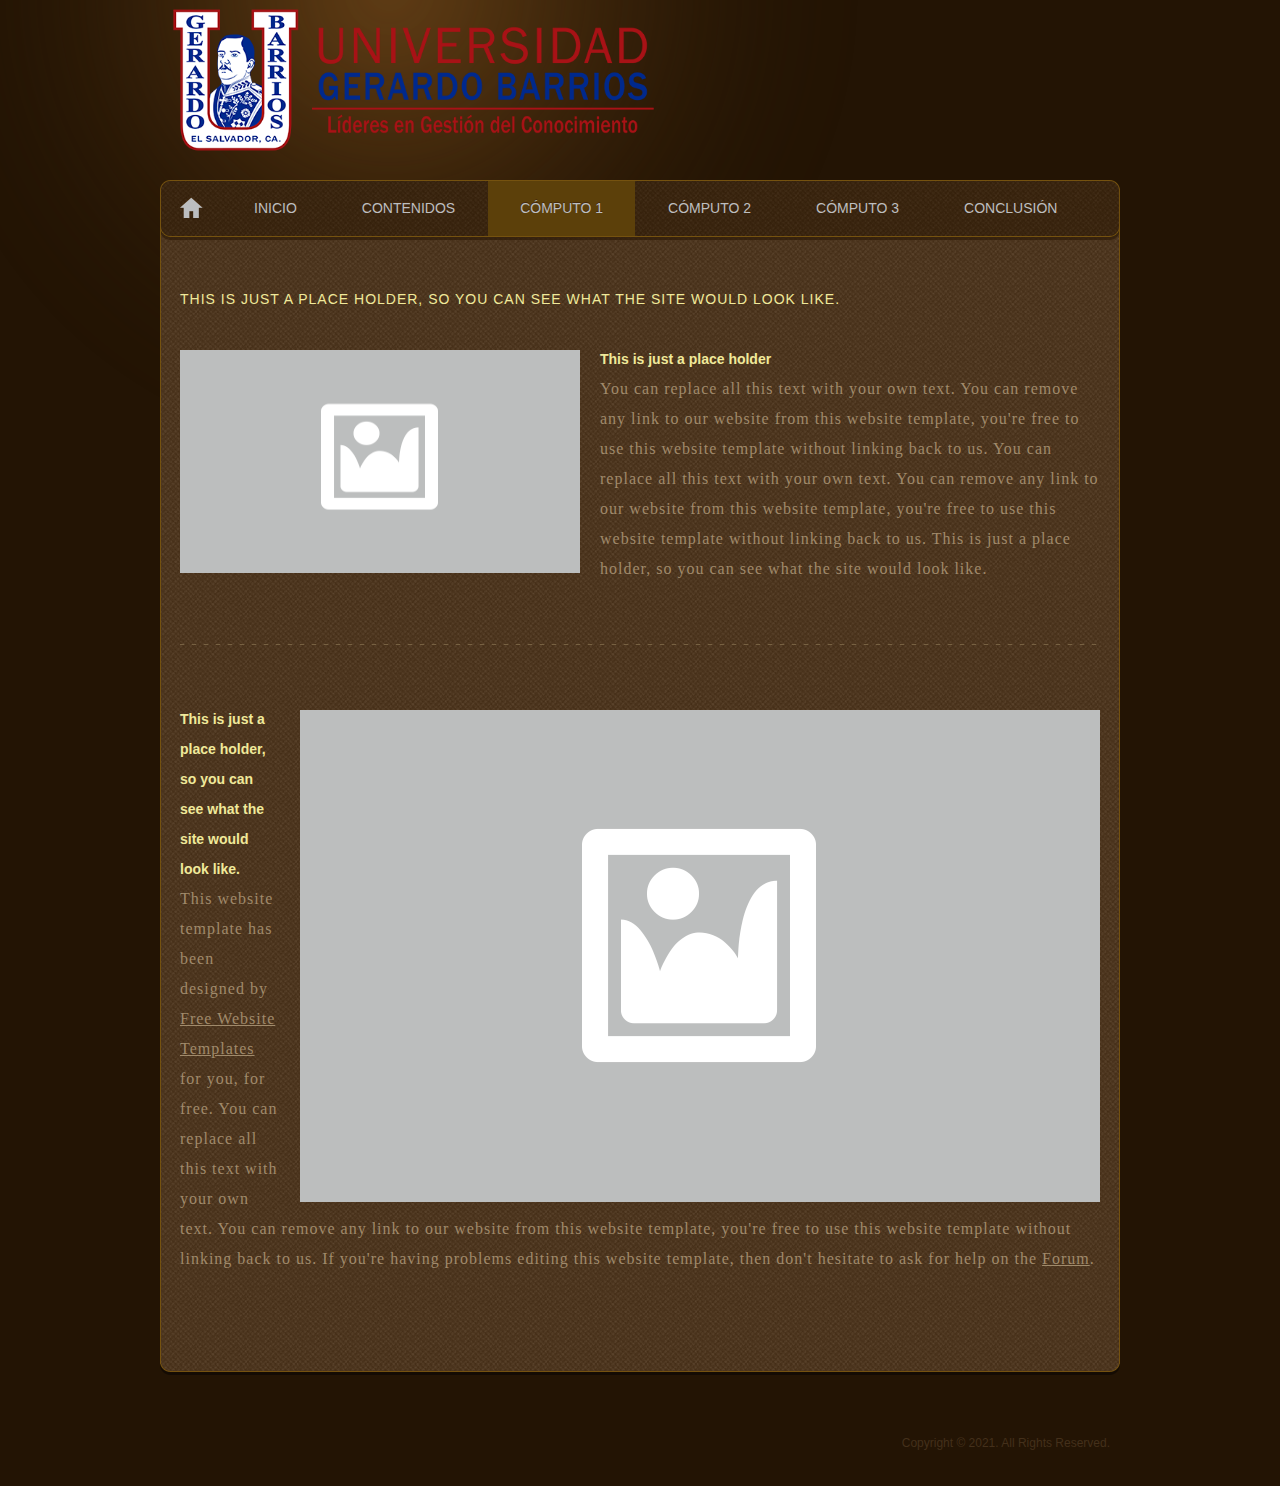
==== computo1.html @ b7d71bd1 "Initial commit" ====
<!DOCTYPE html>
<html>
<head>
	<meta charset="UTF-8">
	<title>Computo 1</title>
	<link rel="stylesheet" href="css/style.css" type="text/css">
</head>
<body>
	<div id="page">
		<div id="header">
			<a href="index.html" id="logo"><img src="images/logo.png" height="160"></a>
				<ul id="navigation">
					<li>
						<a href="index.html" title="Home"></a>
					</li>
					<li>
						<a href="introduccion.html">Inicio</a>
					</li>
					<li>
						<a href="contenidos.html">Contenidos</a>
					</li>
					<li class="selected">
						<a href="computo1.html">Cómputo 1</a>
					</li>
					<li>
						<a href="computo2.html">Cómputo 2</a>
					</li>
					<li>
						<a href="computo3.html">Cómputo 3</a>
					</li>
					<li class="last-child">
						<a href="conclusion.html">Conclusión</a>
					</li>
				</ul>
		</div>
		<div id="contents">
			<div class="background">
				<div id="news">
					<h4>This is just a place holder, so you can see what the site would look like.</h4>
					<ul>
						<li>
							<img src="images/foto.png" alt="Img" height="223" width="400">
							<p>
								<em>This is just a place holder</em> You can replace all this text with your own text. You can remove any link to our website from this website template, you're free to use this website template without linking back to us. You can replace all this text with your own text. You can remove any link to our website from this website template, you're free to use this website template without linking back to us. This is just a place holder, so you can see what the site would look like.
							</p>
						</li>
						<li>
							<img src="images/foto.png" alt="Img">
							<p>
								<em>This is just a place holder, so you can see what the site would look like.</em> This website template has been designed by <a href="http://www.freewebsitetemplates.com/">Free Website Templates</a> for you, for free. You can replace all this text with your own text. You can remove any link to our website from this website template, you're free to use this website template without linking back to us. If you're having problems editing this website template, then don't hesitate to ask for help on the <a href="http://www.freewebsitetemplates.com/forums/">Forum</a>.
							</p>
						</li>
					</ul>
				</div>
			</div>
		</div>
		<div id="footer">
			<p>
				Copyright &copy; 2021. All Rights Reserved.
			</p>
		</div>
	</div>
</body>
</html>
---- css/style.css ----
/* Website template by freewebsitetemplates.com */
body {
	background: #231404 url(../images/highlight.png) no-repeat left top;
	font-family: Arial, Helvetica, sans-serif;
	margin: 0;
}
#page {
	width: 960px;
	margin: 0 auto;
	position: relative;
}
img {
	border: 0;
}
/*------------------------------ SPRITES ------------------------------*/
#navigation li:first-child a, #main ul li, #main ul li a, #headline div.body a.more {
	background: url(../images/buttons.png) no-repeat;
}
#contents, #headline {
	background: url(../images/bg-contents-bottom.png) no-repeat;
}
#contents > div, #adbox, #headline div.body {
	background: url(../images/bg-contents.png) repeat-y;
}
#footer .connect a {
	background: url(../images/icons.png) no-repeat;
}
/*------------------------------ HEADER ------------------------------*/
#header {
	min-height: 224px;
	position: relative;
}
/** Logo **/
#logo {
	display: block;
	width: 250px;
	padding-bottom: 30px;
}
/** Navigation **/
#navigation {
	background: url(../images/bg-menu.png) no-repeat;
	display: inline-block;
	height: 60px;
	width: 960px;
	list-style: none;
	margin: 0;
	padding: 1px 0 0;
	position: absolute;
	left: 0;
	top: 180px;
}
#navigation li {
	float: left;
	height: 55px;
	padding-left: 1px;
}
#navigation li a {
	color: #bcbec0;
	display: block;
	font-size: 14px;
	height: 55px;
	line-height: 55px;
	padding: 0 32px;
	text-align: center;
	text-decoration: none;
	text-shadow: 0 -1px #44290c;
	text-transform: uppercase;
}
#navigation li a:hover, #navigation li.selected a {
	background-color: #5c400a;
}
#navigation li:first-child a {
	background-position: left top;
	display: block;
	height: 55px;
	width: 60px;
	padding: 0;
}
#navigation li:first-child a:hover, #navigation li:first-child.selected a {
	background-color: transparent;
	background-position: -66px top;
}
#navigation li.last-child a {
	padding-right: 36px;
}
#navigation li.last-child a:hover, #navigation li.last-child.selected a {
	background: #5c400a url(../images/bg-menu-selected-last.png) no-repeat right center;
}
/** Adbox **/
#adbox {
	background-position: left top;
	height: 496px;
	padding: 36px 1px 0;
}
#adbox div.details {
	background: url(../images/bg-headliner.png) repeat left top;
	color: #fff;
	font-family: "Times New Roman", Times, serif;
	height: 88px;
	width: 900px;
	padding-right: 58px;
	padding-top: 20px;
	text-align: right;
	position: absolute;
	bottom: 4px;
	left: 1px;
}
#adbox div.details h1 {
	font-weight: normal;
	font-size: 26px;
	line-height: 30px;
	margin: 0;
	text-transform: uppercase;
}
#adbox div.details p {
	margin: 0;
	font-size: 18px;
	line-height: 30px;
	letter-spacing: 1px;
}
/*------------------------------ CONTENTS ------------------------------*/
#contents {
	background-position: left bottom;
	margin-bottom: 25px;
	padding-bottom: 11px;
}
#contents > div {
	background-position: left bottom;
	padding-bottom: 1px;
}
#contents div.background {
	min-height: 830px;
	padding: 60px 20px 30px;
}
#contents h2 {
	color: #f0e99a;
	font-weight: normal;
	font: 22px/30px "Times New Roman", Times, serif;
	line-height: 20px;
	margin: 0;
	text-align: center;
}
#contents h1 {
	color: #f0e99a;
	font-weight: normal;
	line-height: 50px;
	margin: 0;	
	text-align: center;
}
#contents h5 {
	color: #a08a6b;
	font: 18px/30px "Times New Roman", Times, serif;
	letter-spacing: 1px;
	margin: 0;
	padding: 0 0 30px;
	text-align: center;
}

#contents h4 {
	color: #f0e99a;
	font: 14px/30px Arial, Helvetica, sans-serif;
	letter-spacing: 1px;
	margin: 0;
	text-align: justify;
	text-transform: uppercase;
}

#contents h4 {
	color: #f0e99a;
	font: 14px/30px Arial, Helvetica, sans-serif;
	letter-spacing: 1px;
	margin: 0;
	text-align: justify;
	text-transform: uppercase;
}

#contents h4 a {
	color: #f0e99a;
	text-decoration: none;
}
#contents h4 a:hover {
	color: #a08a6b;
}
#contents p {
	color: #a08a6b;
	font: 16px/30px "Times New Roman", Times, serif;
	letter-spacing: 1px;
	margin: 0;
	padding: 0 0 30px;
}
#contents p a {
	color: #a08a6b;
}
#contents p a:hover, #headline div.body p a:hover {
	color: #d1b676;
}
/** MAIN **/
#headline {
	background-position: -966px bottom;
	width: 958px;
	margin: 0 auto;
	padding-bottom: 12px;
}
#headline div.body {
	background-position: -966px bottom;
	padding: 20px 15px 0;
}
#headline div.body p {
	color: #a08a6b;
	display: inline-block;
	font-family: "Times New Roman", Times, serif;
	font-size: 22px;
	letter-spacing: 1px;
	line-height: 36px;
	margin: 0;
	padding: 0 0 24px;
}
#headline div.body p a {
	color: #a08a6b;
}
#headline div.body a.more {
	background-position: -72px -65px;
	color: #cab18e;
	display: inline-block;
	font-size: 14px;
	line-height: 19px;
	height: 19px;
	width: 54px;
	padding-left: 8px;
	text-decoration: none;
}
#headline div.body a.more:hover {
	background-position: 0 -65px;
	color: #35240d;
}
/** Main **/
#main {
	color: #a08a6b;
	padding: 30px 15px;
}
#main h2 {
	margin-bottom: 20px;
	text-align: center;
}
#main p {
	font-family: "Times New Roman", Times, serif;
	line-height: 30px;
	padding-bottom: 18px;
}
#main p a {
	color: #a08a6b;
}
#main ul {
	display: inline-block;
	list-style: none;
	margin: 0;
	padding: 0;
}
#main ul li {
	float: left;
	background-position: 0 -94px;
	height: 59px;
	width: 260px;
	padding-left: 40px;
}
#main ul li:first-child {
	padding-left: 20px;
}
#main ul li a {
	background-position: right bottom;
	color: #fff;
	display: block;
	line-height: 59px;
	height: 59px;
	width: 260px;
	padding-right: 38px;
	text-align: center;
	text-decoration: none;
	position: relative;
}
#main ul li a:hover {
	color: #d1b676;
}
/** Product and Contact Us **/
#list {
	color: #f0e99a;
	margin: 0;
	padding-left: 30px;
}
#list li {
	font-size: small;
	padding: 0 15px;
}
#list li p {
	padding-right: 0px;
}
#list li p em {
	color: #f0e99a;
	display: block;
	font: bold 14px/30px Arial, Helvetica, sans-serif;
}
#list li p em a {
	color: #f0e99a;
}
/** Services and Solutions **/
#solutions > div {
	width: 920px;
	margin: 0 auto;
	position: relative;
}
#solutions > div img, #services img {
	margin: 18px 0;
}
#solutions > div div {
	background: url(../images/bg-headliner.png) repeat left top;
	height: 82px;
	width: 862px;
	padding: 20px 58px 0 0;
	text-align: right;
	position: absolute;
	left: 0;
	bottom: 22px;
}
#solutions > div div h2 {
	color: #fff;
	display: inline-block;
	font: 16px/30px;
	font-family: "Times New Roman", Times, serif;
	text-transform: uppercase;
}
#solutions > div div p {
	color: #fff;
	display: inline-block;
}
/** News **/
#news ul {
	list-style: none;
	margin: 30px 0 0;
	padding: 0;
}
#news ul li {
	background: url(../images/border.png) repeat-x left top;
	display: inline-block;
	width: 920px;
	margin-bottom: 30px;
	padding: 60px 0 0;
}
#news ul li:first-child {
	background: none;
	padding-top: 0;
}
#news ul li img {
	float: right;
	margin-left: 20px;
	margin-top: 6px;
}
#news ul li:first-child img {
	float: left;
	margin-left: 0;
	margin-right: 20px;
}
#news li p em {
	color: #f0e99a;
	display: block;
	font: bold 14px/30px Arial, Helvetica, sans-serif;
	letter-spacing: normal;
}
#news li p em a {
	color: #f0e99a;
}
/** Blogs **/
#blogs {
	display: inline-block;
}
#blogs div:first-child {
	float: left;
	width: 696px;
	margin-right: 30px;
}
#blogs div.sidebar {
	float: right;
	height: 100%;
	width: 184px;
}
#blogs div.sidebar ul {
	color: #a08a6b;
	font-size: small;
	margin: 0 0 30px;
	padding-left: 15px;
}
#blogs div.sidebar ul li a {
	color: #a08a6b;
	font: 16px/30px "Times New Roman", Times, serif;
	text-decoration: none;
}
#blogs div.sidebar ul li a:hover {
	text-decoration: underline;
}
/** Contacts **/
#contacts {
	list-style: none;
	margin: 0;
	padding: 0;
}
#contacts li p em {
	display: block;
	font-style: normal;
	text-transform: uppercase;
}
/*------------------------------ FOOTER ------------------------------*/
#footer {
	color: #44301b;
	font-size: 12px;
	width: 940px;
	padding: 30px 10px;
}
#footer .connect {
	float: left;
	display: inline-block;
	line-height: 26px;
	margin-right: 30px;
}
#footer .connect span {
	float: left;
	margin-right: 5px;
}
#footer .connect a {
	float: left;
	display: block;
	height: 26px;
	margin: 0 6px;
}
#footer .connect a.facebook {
	background-position: -48px 0;
	width: 12px;
}
#footer .connect a.twitter {
	background-position: -48px -36px;
	width: 38px;
}
#footer .connect a.googleplus {
	background-position: -48px -72px;
	width: 25px;
}
#footer .connect a.facebook:hover {
	background-position: 0 0;
}
#footer .connect a.twitter:hover {
	background-position: 0 -36px;
}
#footer .connect a.googleplus:hover {
	background-position: 0 -72px;
}
#footer p {
	line-height: 26px;
	margin: 0;
	text-align: right;
}
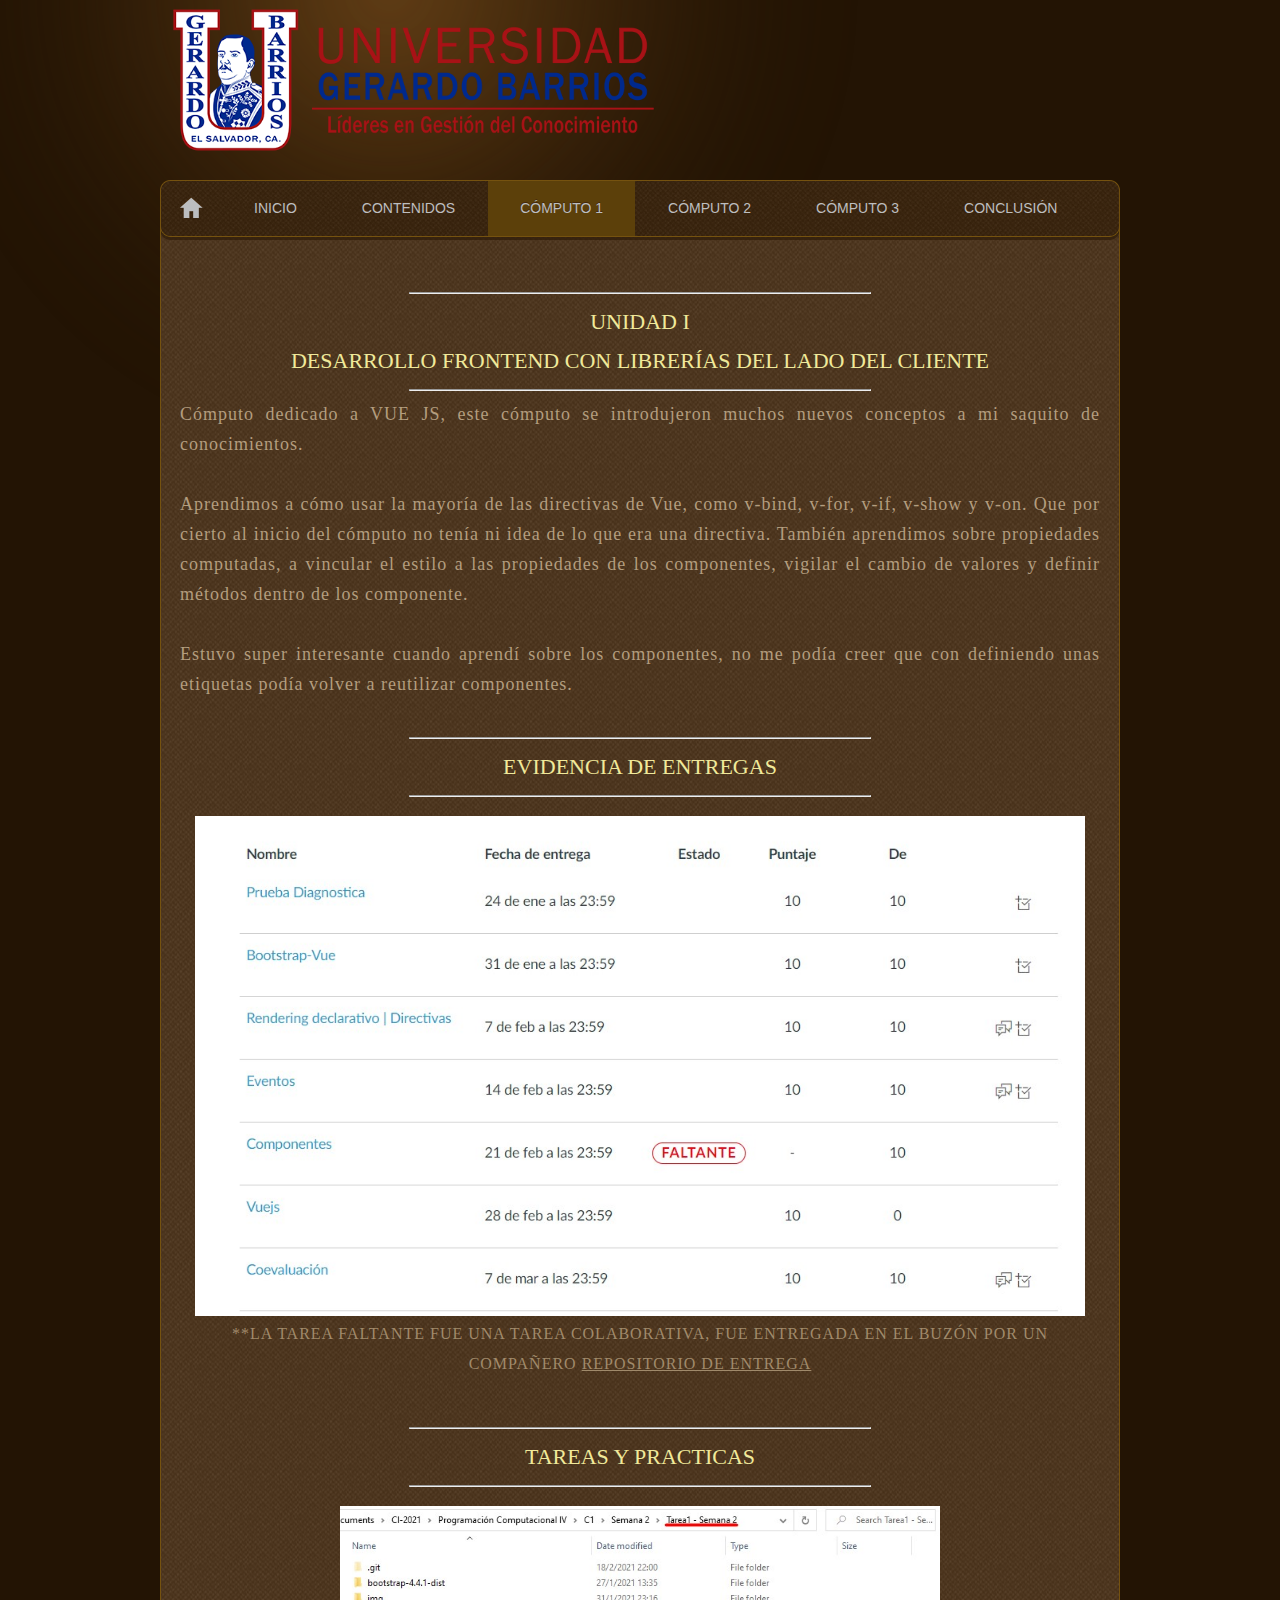
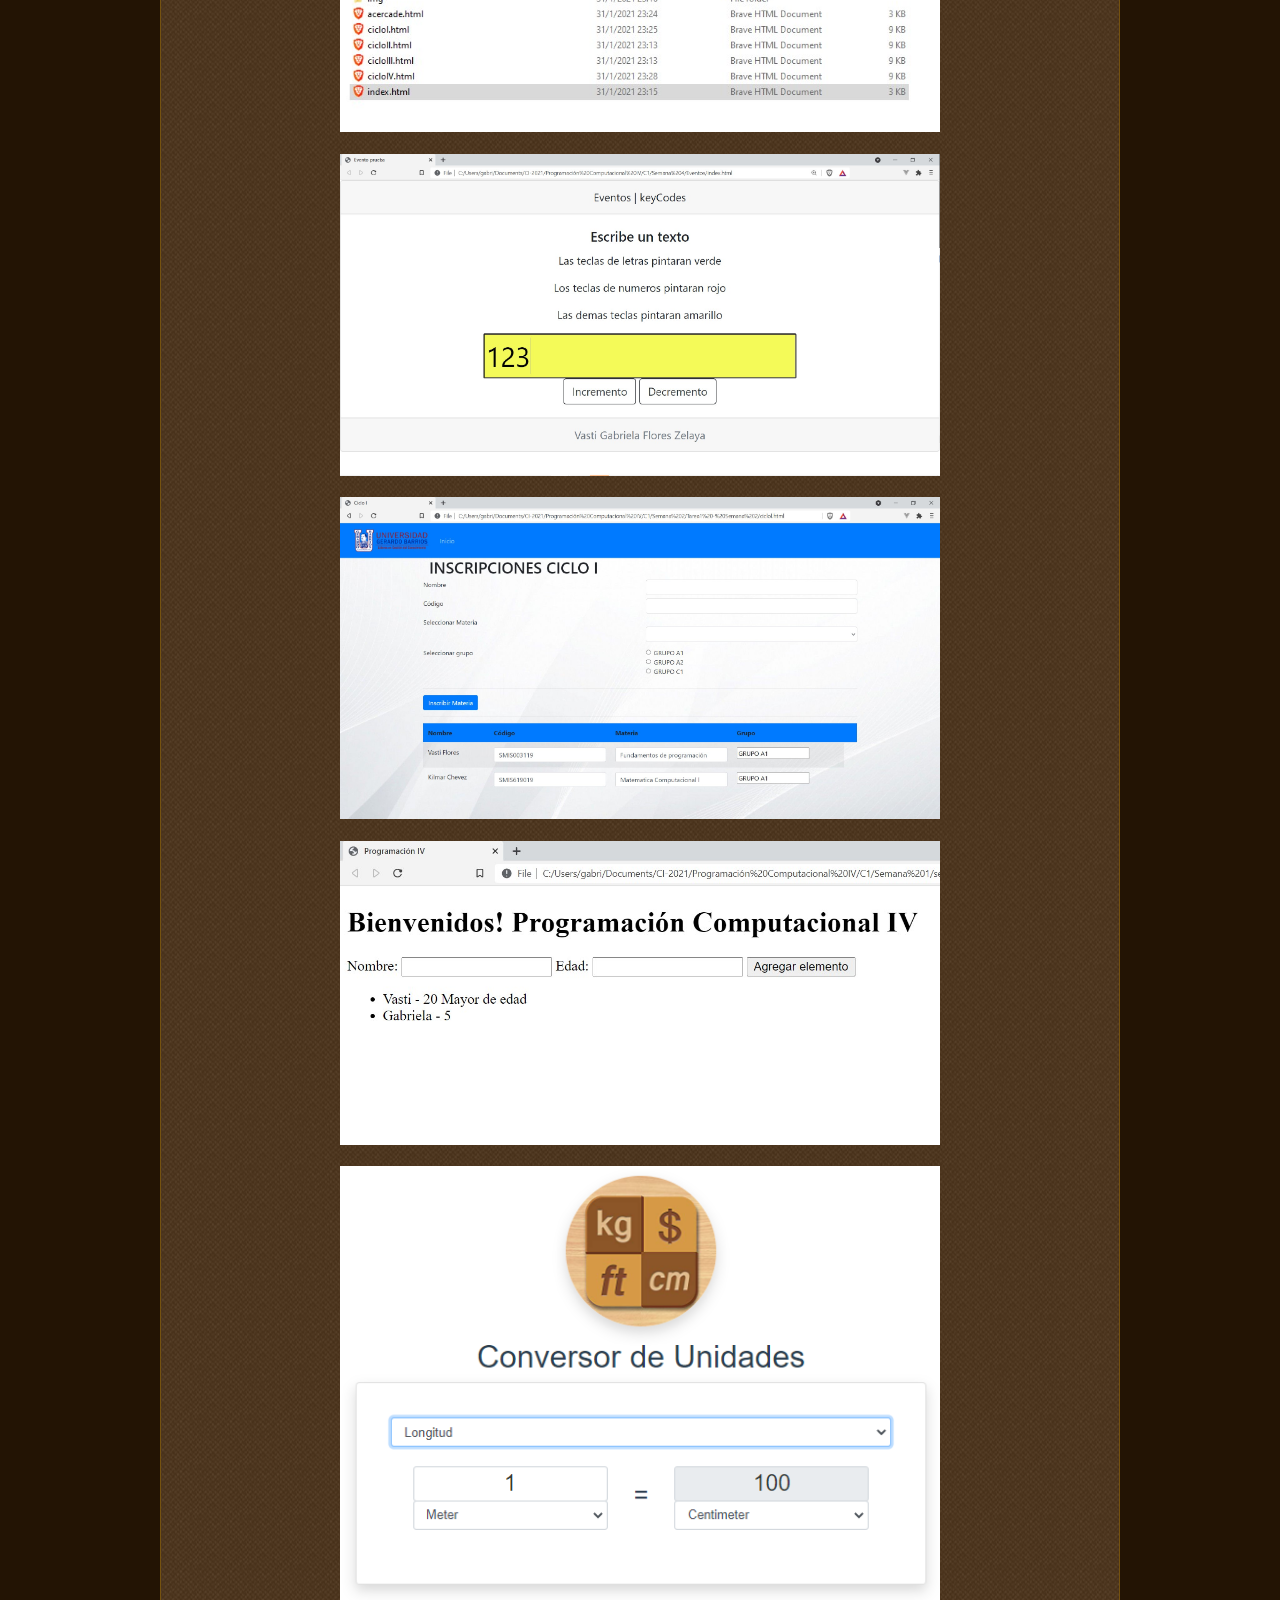
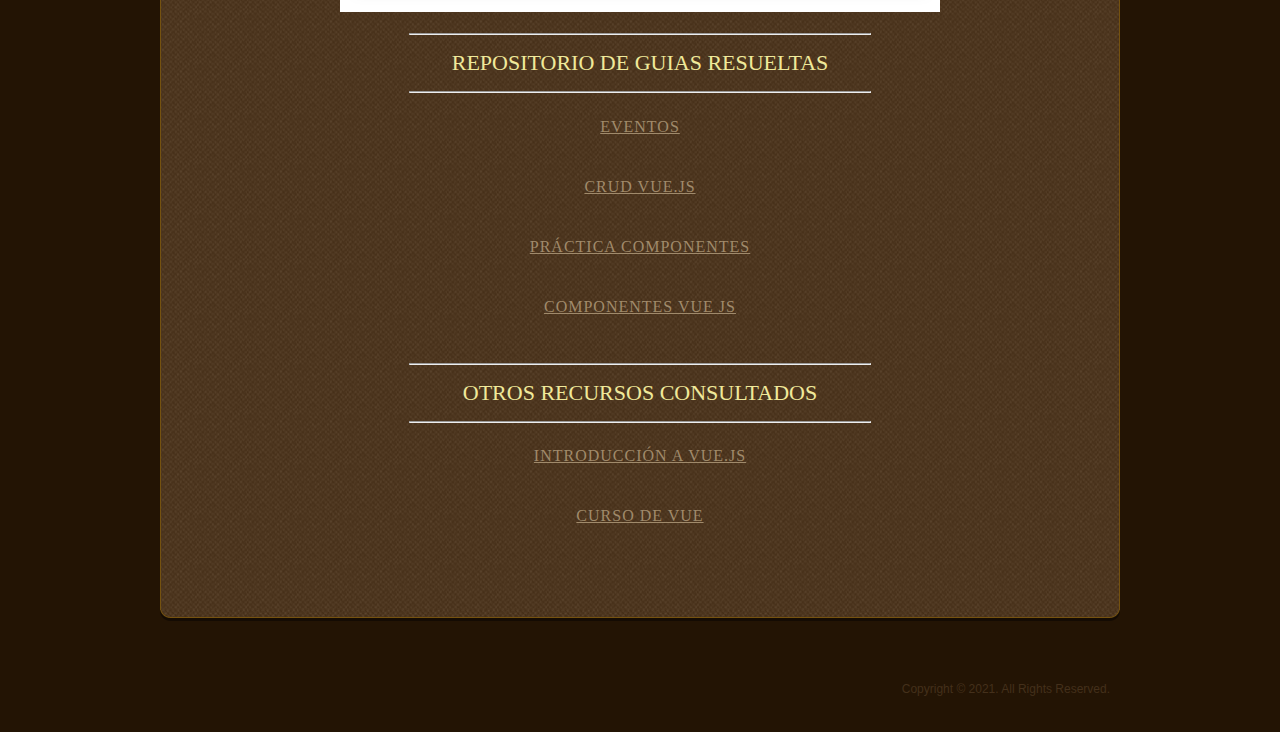
==== commit 82655713: "update computo1 page" ====
--- a/computo1.html
+++ b/computo1.html
@@ -36,20 +36,58 @@
 		<div id="contents">
 			<div class="background">
 				<div id="news">
-					<h4>This is just a place holder, so you can see what the site would look like.</h4>
-					<ul>
-						<li>
-							<img src="images/foto.png" alt="Img" height="223" width="400">
-							<p>
-								<em>This is just a place holder</em> You can replace all this text with your own text. You can remove any link to our website from this website template, you're free to use this website template without linking back to us. You can replace all this text with your own text. You can remove any link to our website from this website template, you're free to use this website template without linking back to us. This is just a place holder, so you can see what the site would look like.
-							</p>
-						</li>
-						<li>
-							<img src="images/foto.png" alt="Img">
-							<p>
-								<em>This is just a place holder, so you can see what the site would look like.</em> This website template has been designed by <a href="http://www.freewebsitetemplates.com/">Free Website Templates</a> for you, for free. You can replace all this text with your own text. You can remove any link to our website from this website template, you're free to use this website template without linking back to us. If you're having problems editing this website template, then don't hesitate to ask for help on the <a href="http://www.freewebsitetemplates.com/forums/">Forum</a>.
-							</p>
-						</li>
+					<hr style="width:50%; background-color: antiquewhite;" >
+					<h2>UNIDAD I</h2>
+					<h2>DESARROLLO FRONTEND CON LIBRERÍAS DEL LADO DEL CLIENTE</h2>
+					<hr style="width:50%; background-color: antiquewhite;" >
+					<h6>
+						Cómputo dedicado a VUE JS, este cómputo se introdujeron muchos nuevos conceptos a mi saquito de conocimientos. <br>
+						<br>
+						Aprendimos a cómo usar la mayoría de las directivas de Vue, como v-bind, v-for, v-if, v-show y v-on. Que por cierto al inicio del cómputo no tenía ni idea de lo que era una directiva. También aprendimos sobre propiedades computadas, a vincular el estilo a las propiedades de los componentes, vigilar el cambio de valores y definir métodos dentro de los componente. <br>
+						<br>
+						Estuvo super interesante cuando aprendí sobre los componentes, no me podía creer que con definiendo unas etiquetas podía volver a reutilizar componentes.
+					</h6>
+					<hr style="width:50%; background-color: antiquewhite;" >
+					<h2>EVIDENCIA DE ENTREGAS</h2>
+					<hr style="width:50%; background-color: antiquewhite;" >
+					<h2>
+						<img src="images/evidenciaEntregas/computo1.jpg" alt="Img" height="500">
+						<p>**La tarea faltante fue una tarea colaborativa, fue entregada en el buzón por un compañero <a href="https://github.com/BrVenturaU/components-practice">Repositorio de entrega</a><br></p>
+					</h2>
+					
+					<hr style="width:50%; background-color: antiquewhite;" >
+					<h2>TAREAS Y PRACTICAS</h2>
+					<hr style="width:50%; background-color: antiquewhite;" >
+					<h2>
+						<img src="images/evidenciaEntregas/tarea1.jpg" alt="Img" width="600">
+					</h2>
+					<h2>
+						<img src="images/evidenciaEntregas/tarea3.jpg" alt="Img" width="600">
+					</h2>
+					<h2>
+						<img src="images/evidenciaEntregas/tarea4.jpg" alt="Img" width="600">
+					</h2>
+					<h2>
+						<img src="images/evidenciaEntregas/tarea2.jpg" alt="Img" width="600">
+					</h2>
+					<h2>
+						<img src="images/evidenciaEntregas/tarea5.png" alt="Img" width="600">
+					</h2>
+					<hr style="width:50%; background-color: antiquewhite;" >
+					<h2>REPOSITORIO DE GUIAS RESUELTAS</h2>
+					<hr style="width:50%; background-color: antiquewhite;" >
+					<h2>
+						<p><a href="https://github.com/vasga-floze/events">Eventos</a><br></p>
+						<p><a href="https://github.com/vasga-floze/learningVueJS">CRUD VUE.JS</a><br></p>
+						<p><a href="https://github.com/vasga-floze/components-vue-practice">Práctica Componentes</a><br></p>
+						<p><a href="https://github.com/BrVenturaU/components-practice">Componentes VUE JS</a><br></p>
+					</ul>
+					<hr style="width:50%; background-color: antiquewhite;" >
+					<h2>OTROS RECURSOS CONSULTADOS</h2>
+					<hr style="width:50%; background-color: antiquewhite;" >
+					<h2>
+						<p><a href="https://lenguajejs.com/vuejs/">Introducción a Vue.js</a><br></p>
+						<p><a href="https://www.udemy.com/course/introduccion-vue-js-2-framework-javascript-desde-cero">Curso de Vue</a><br></p>
 					</ul>
 				</div>
 			</div>
--- a/css/style.css
+++ b/css/style.css
@@ -132,28 +132,53 @@
 	min-height: 830px;
 	padding: 60px 20px 30px;
 }
+#contents h3 {
+	color: #f0e99a;
+	font-weight: normal;
+	font: 18px/30px "Times New Roman", Times, serif;
+	line-height: 20px;
+	margin: 0;
+}
 #contents h2 {
 	color: #f0e99a;
 	font-weight: normal;
 	font: 22px/30px "Times New Roman", Times, serif;
 	line-height: 20px;
-	margin: 0;
+	margin: 2;
+	text-transform: uppercase;
 	text-align: center;
 }
 #contents h1 {
 	color: #f0e99a;
-	font-weight: normal;
-	line-height: 50px;
+	font: "Times New Roman", Times, serif;
 	margin: 0;	
 	text-align: center;
 }
 #contents h5 {
-	color: #a08a6b;
+	color: #b39d7f;
 	font: 18px/30px "Times New Roman", Times, serif;
 	letter-spacing: 1px;
 	margin: 0;
 	padding: 0 0 30px;
 	text-align: center;
+}
+
+#contents h6 {
+	color: #b39d7f;
+	font: 18px/30px "Times New Roman", Times, serif;
+	letter-spacing: 1px;
+	margin: 0;
+	padding: 0 0 30px;
+	text-align: justify;
+}
+
+#contents h6 a {
+	color: #f0e99a;
+	text-decoration: none;
+}
+
+#contents h6 a:hover {
+	color: #a08a6b;
 }
 
 #contents h4 {
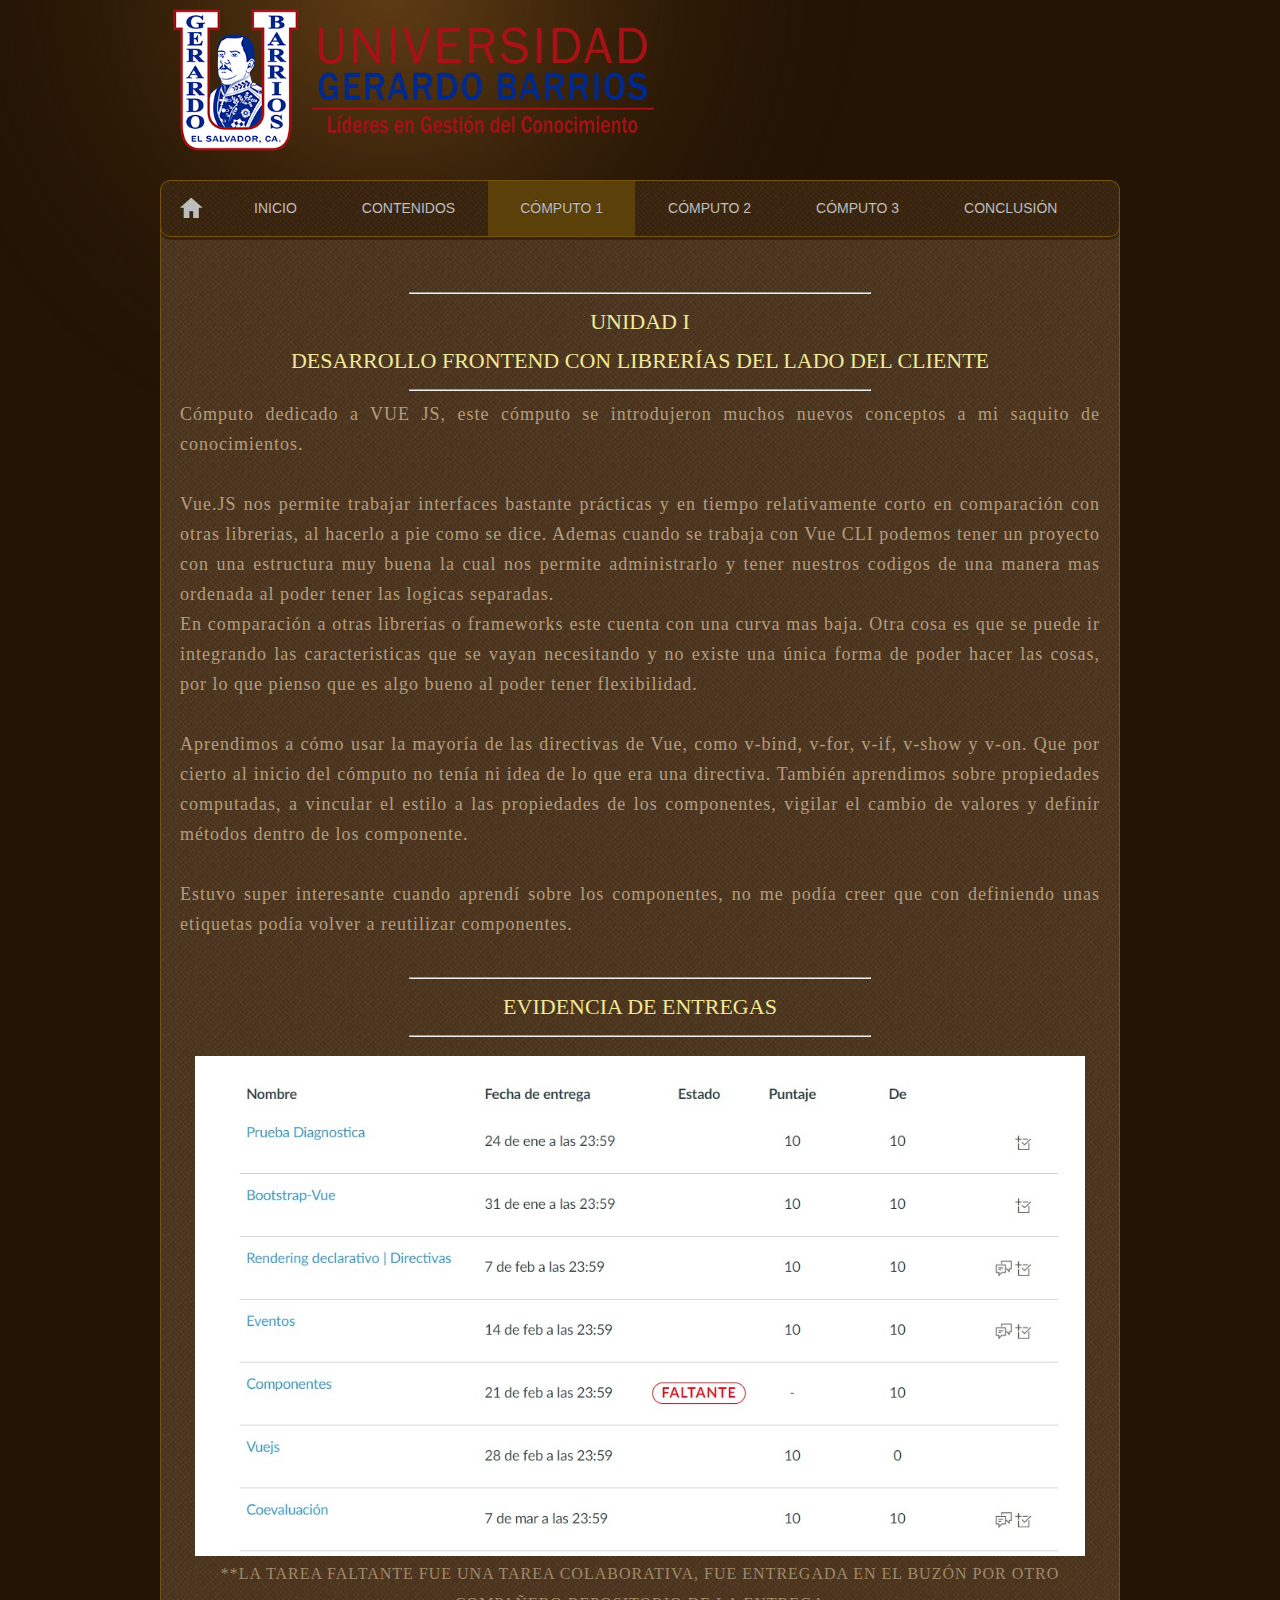
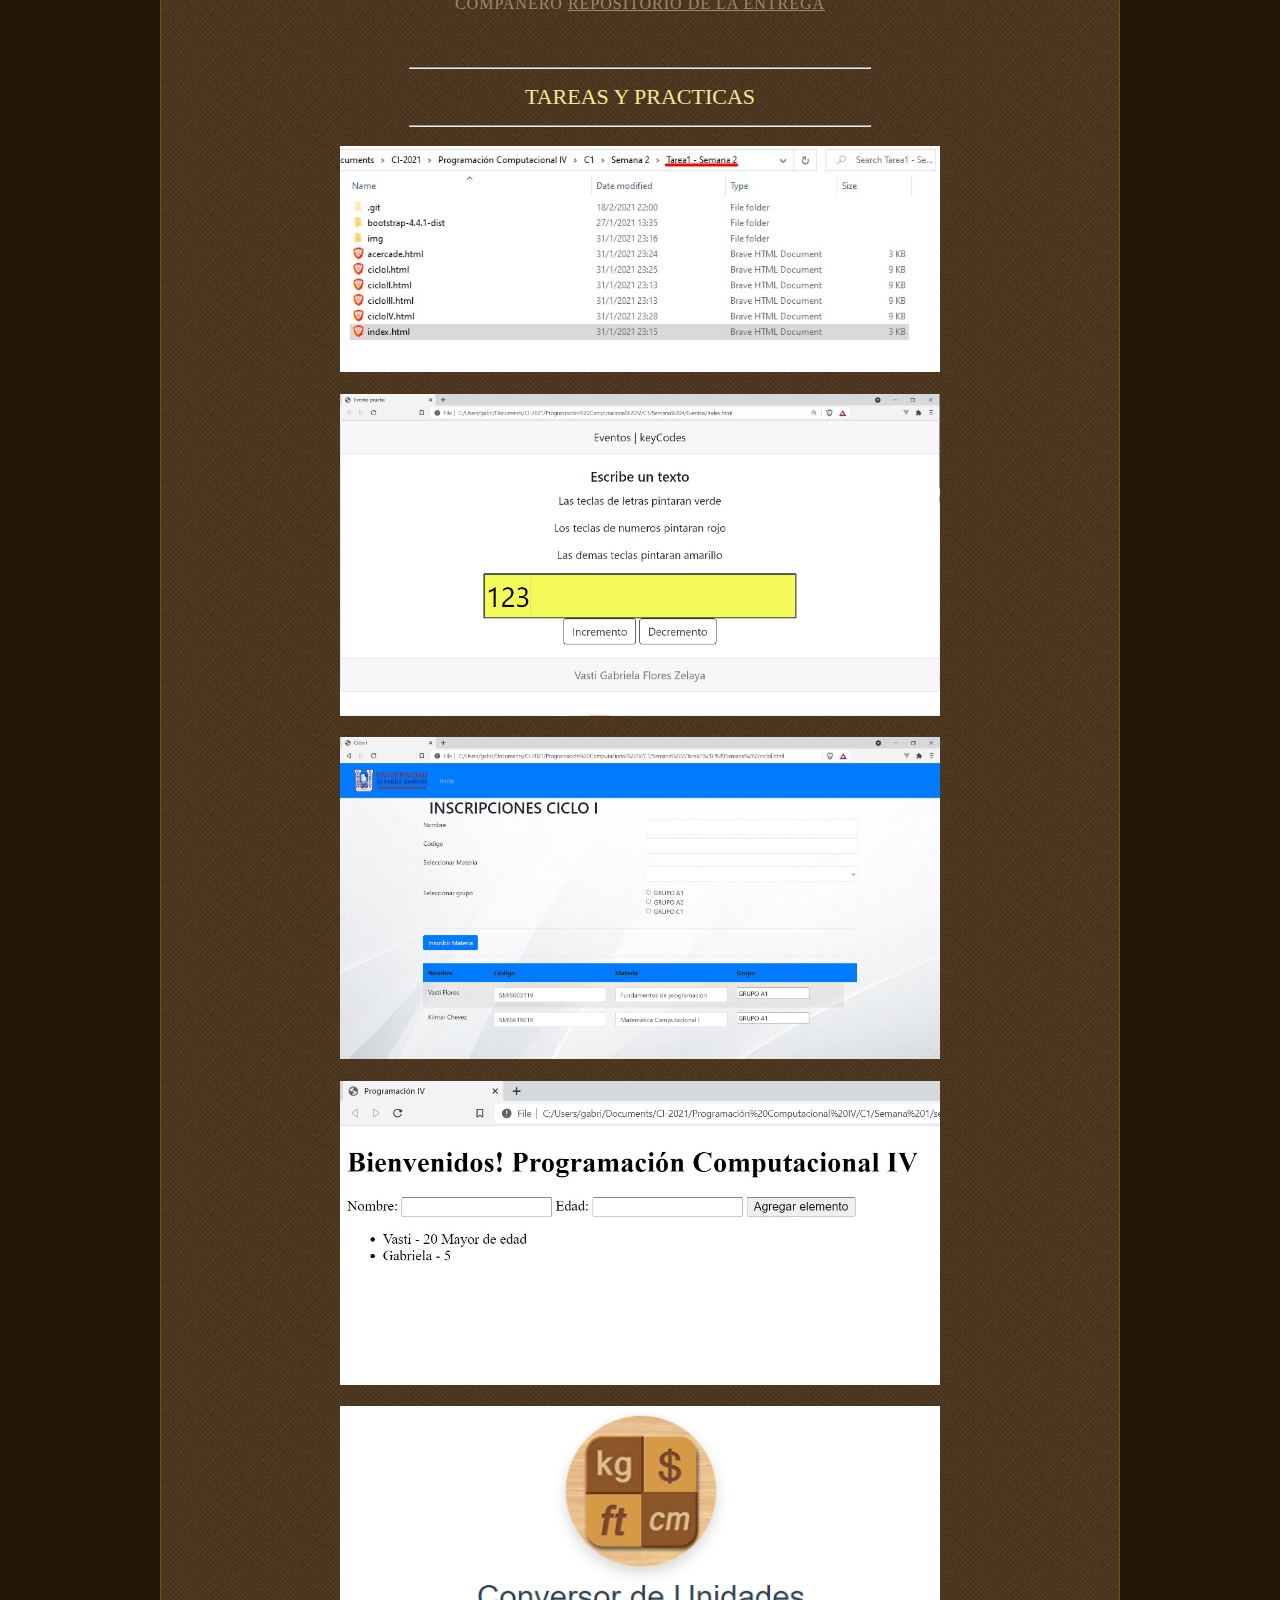
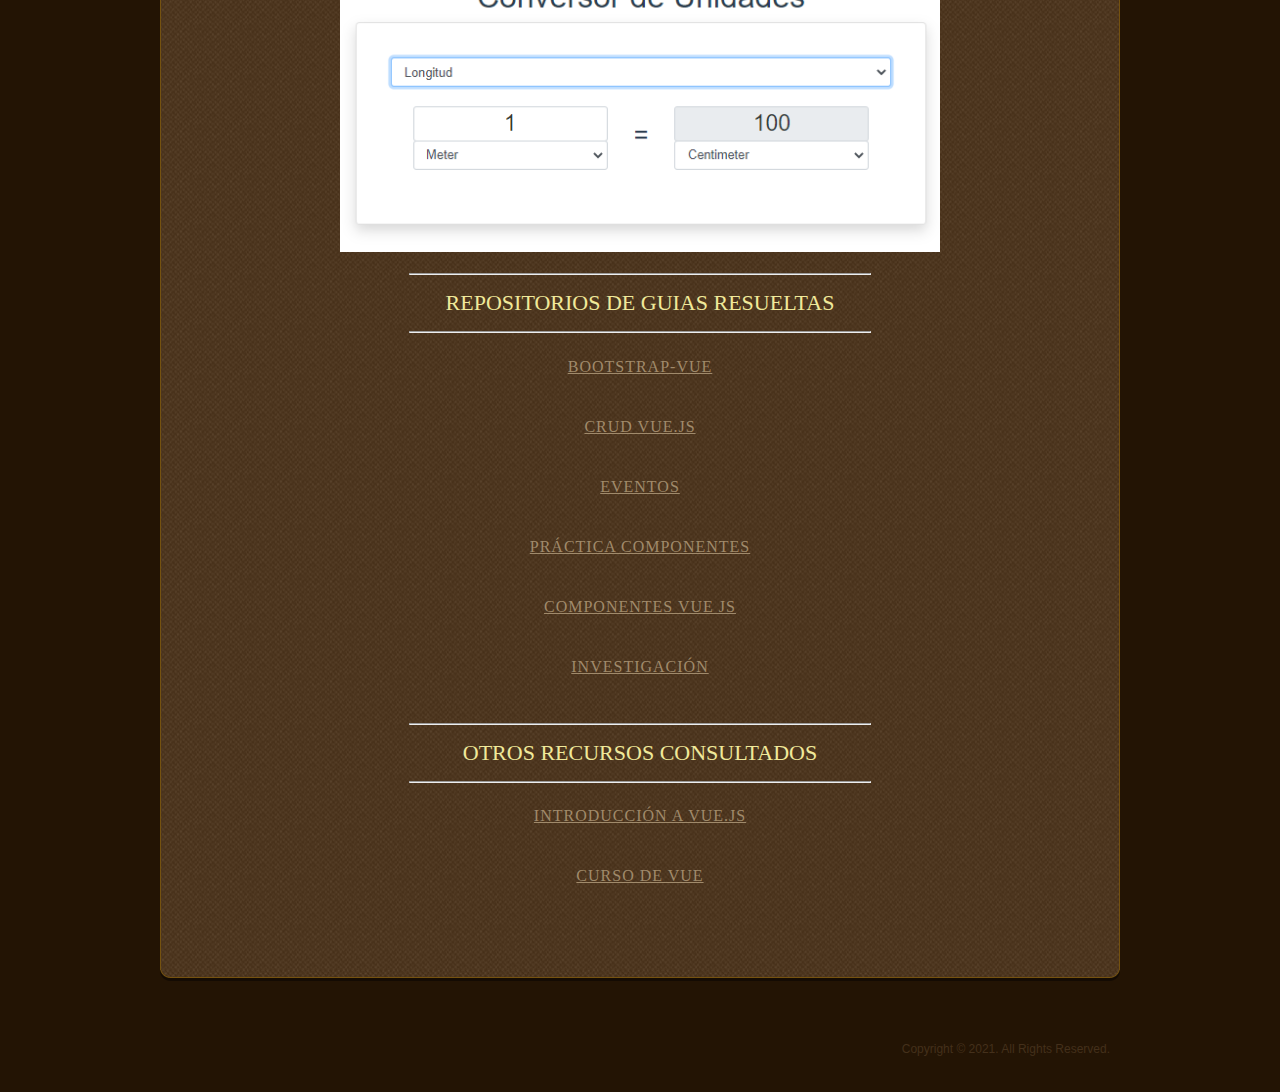
==== commit bbdddca1: "update computo1 page" ====
--- a/computo1.html
+++ b/computo1.html
@@ -43,6 +43,10 @@
 					<h6>
 						Cómputo dedicado a VUE JS, este cómputo se introdujeron muchos nuevos conceptos a mi saquito de conocimientos. <br>
 						<br>
+						Vue.JS nos permite trabajar interfaces bastante prácticas y en tiempo relativamente corto en comparación con otras librerias, al hacerlo a pie como se dice.
+						Ademas cuando se trabaja con Vue CLI podemos tener un proyecto con una estructura muy buena la cual nos permite administrarlo y tener nuestros codigos de una manera mas ordenada al poder tener las logicas separadas. <br>
+						En comparación a otras librerias o frameworks este cuenta con una curva mas baja. Otra cosa es que se puede ir integrando las caracteristicas que se vayan necesitando y no existe una única forma de poder hacer las cosas, por lo que pienso que es algo bueno al poder tener flexibilidad. <br>
+						<br>
 						Aprendimos a cómo usar la mayoría de las directivas de Vue, como v-bind, v-for, v-if, v-show y v-on. Que por cierto al inicio del cómputo no tenía ni idea de lo que era una directiva. También aprendimos sobre propiedades computadas, a vincular el estilo a las propiedades de los componentes, vigilar el cambio de valores y definir métodos dentro de los componente. <br>
 						<br>
 						Estuvo super interesante cuando aprendí sobre los componentes, no me podía creer que con definiendo unas etiquetas podía volver a reutilizar componentes.
@@ -52,7 +56,7 @@
 					<hr style="width:50%; background-color: antiquewhite;" >
 					<h2>
 						<img src="images/evidenciaEntregas/computo1.jpg" alt="Img" height="500">
-						<p>**La tarea faltante fue una tarea colaborativa, fue entregada en el buzón por un compañero <a href="https://github.com/BrVenturaU/components-practice">Repositorio de entrega</a><br></p>
+						<p>**La tarea faltante fue una tarea colaborativa, fue entregada en el buzón por otro compañero <a href="https://github.com/BrVenturaU/components-practice">Repositorio de la entrega</a><br></p>
 					</h2>
 					
 					<hr style="width:50%; background-color: antiquewhite;" >
@@ -74,13 +78,15 @@
 						<img src="images/evidenciaEntregas/tarea5.png" alt="Img" width="600">
 					</h2>
 					<hr style="width:50%; background-color: antiquewhite;" >
-					<h2>REPOSITORIO DE GUIAS RESUELTAS</h2>
+					<h2>REPOSITORIOS DE GUIAS RESUELTAS</h2>
 					<hr style="width:50%; background-color: antiquewhite;" >
 					<h2>
+						<p><a href="https://drive.google.com/file/d/1GwNL6VfUR3bcMS__AEr8LAQEO2fj-U4e/view?usp=sharing">Bootstrap-Vue</a><br></p>
+						<p><a href="https://github.com/vasga-floze/learningVueJS">CRUD VUE.JS</a><br></p>
 						<p><a href="https://github.com/vasga-floze/events">Eventos</a><br></p>
-						<p><a href="https://github.com/vasga-floze/learningVueJS">CRUD VUE.JS</a><br></p>
 						<p><a href="https://github.com/vasga-floze/components-vue-practice">Práctica Componentes</a><br></p>
 						<p><a href="https://github.com/BrVenturaU/components-practice">Componentes VUE JS</a><br></p>
+						<p><a href="https://drive.google.com/file/d/1VJKNurYbwqBYEZbfojEYOpWpBfA-NWLO/view?usp=sharing">Investigación</a><br></p>
 					</ul>
 					<hr style="width:50%; background-color: antiquewhite;" >
 					<h2>OTROS RECURSOS CONSULTADOS</h2>
